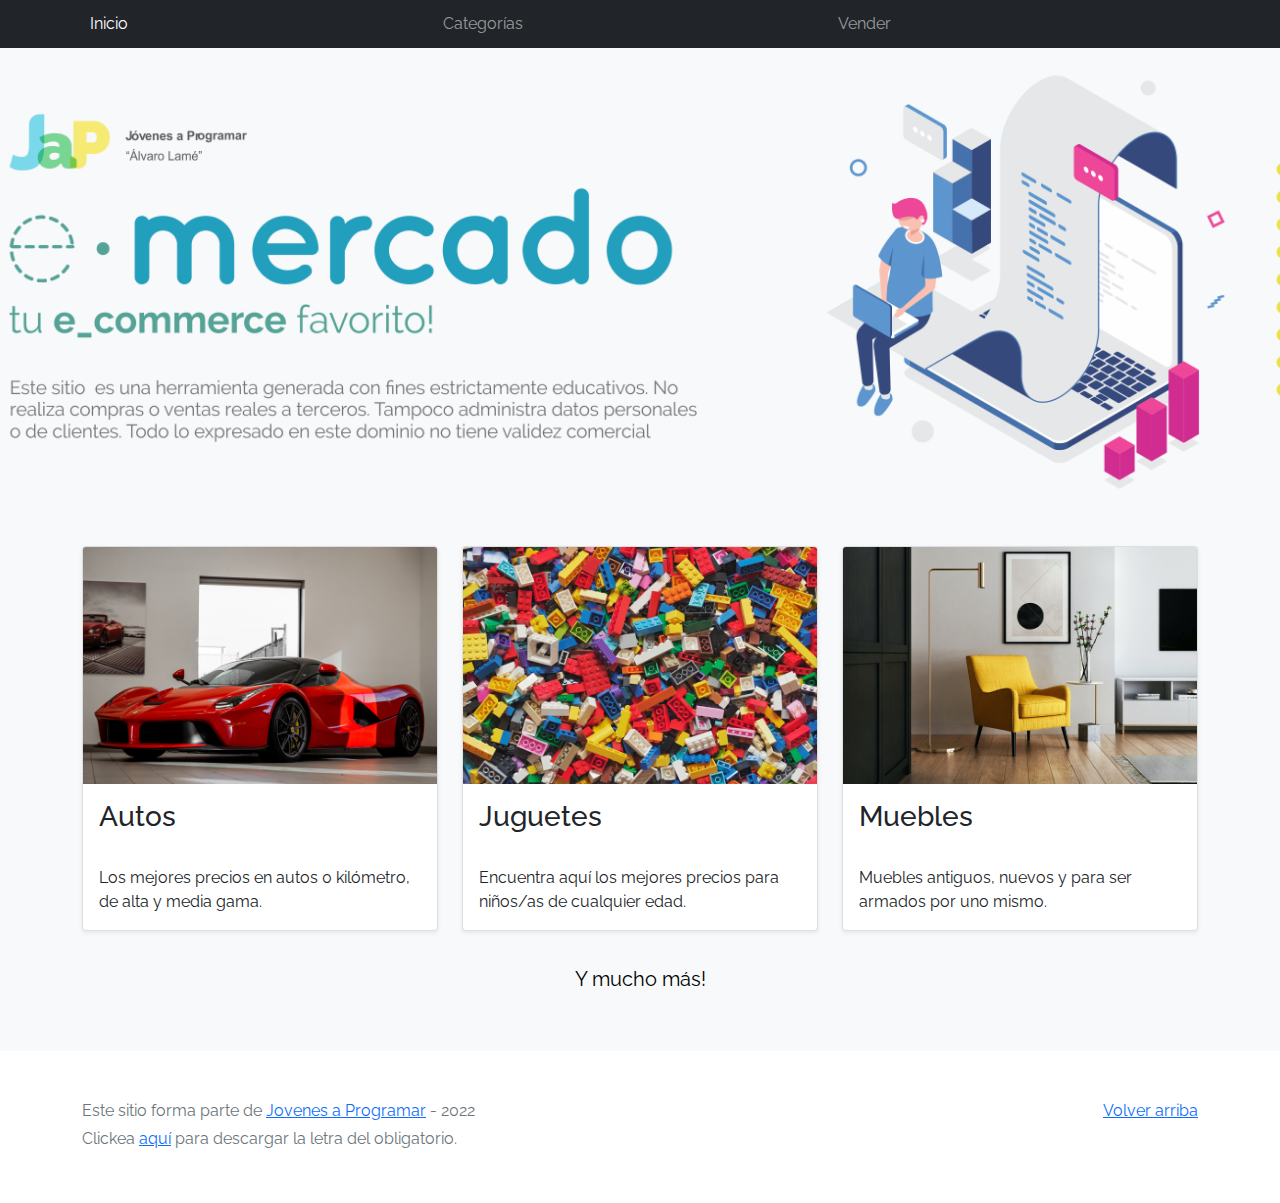
==== index.html @ 7fc6a2c6 "1.0" ====
<!DOCTYPE html>
<html lang="es">

<head>
  <meta http-equiv="Content-Type" content="text/html; charset=UTF-8">
  <meta name="viewport" content="width=device-width, initial-scale=1, shrink-to-fit=no">
  <title>eMercado - Todo lo que busques está aquí</title>

  <link href="https://fonts.googleapis.com/css?family=Raleway:300,300i,400,400i,700,700i,900,900i" rel="stylesheet">
  <link href="css/bootstrap.min.css" rel="stylesheet">
  <link href="css/styles.css" rel="stylesheet">
</head>

<body>
  <nav class="navbar navbar-expand-lg navbar-dark bg-dark p-1">
    <div class="container">
      <button class="navbar-toggler" type="button" data-bs-toggle="collapse" data-bs-target="#navbarNav"
        aria-controls="navbarNav" aria-expanded="false" aria-label="Toggle navigation">
        <span class="navbar-toggler-icon"></span>
      </button>
      <div class="collapse navbar-collapse" id="navbarNav">
        <ul class="navbar-nav w-100 justify-content-between">
          <li class="nav-item">
            <a class="nav-link active" href="index.html">Inicio</a>
          </li>
          <li class="nav-item">
            <a class="nav-link" href="categories.html">Categorías</a>
          </li>
          <li class="nav-item">
            <a class="nav-link" href="sell.html">Vender</a>
          </li>
          <li class="nav-item">
          </li>
        </ul>
      </div>
    </div>
  </nav>
  <main>
    <div class="jumbotron text-center"></div>
    <div class="album py-5 bg-light">
      <div class="container">
        <div class="row">
          <div class="col-md-4">
            <div class="card mb-4 shadow-sm custom-card cursor-active" id="autos">
              <img class="bd-placeholder-img card-img-top" src="img/cars_index.jpg"
                alt="Imgagen representativa de la categoría 'Autos'">
              <h3 class="m-3">Autos</h3>
              <div class="card-body">
                <p class="card-text">Los mejores precios en autos 0 kilómetro, de alta y media gama.</p>
              </div>
            </div>
          </div>
          <div class="col-md-4">
            <div class="card mb-4 shadow-sm custom-card cursor-active" id="juguetes">
              <img class="bd-placeholder-img card-img-top" src="img/toys_index.jpg"
                alt="Imgagen representativa de la categoría 'Juguetes'">
              <h3 class="m-3">Juguetes</h3>
              <div class="card-body">
                <p class="card-text">Encuentra aquí los mejores precios para niños/as de cualquier edad.</p>
              </div>
            </div>
          </div>
          <div class="col-md-4">
            <div class="card mb-4 shadow-sm custom-card cursor-active" id="muebles">
              <img class="bd-placeholder-img card-img-top" src="img/furniture_index.jpg"
                alt="Imgagen representativa de la categoría 'Muebles'">
              <h3 class="m-3">Muebles</h3>
              <div class="card-body">
                <p class="card-text">Muebles antiguos, nuevos y para ser armados por uno mismo.</p>
              </div>
            </div>
          </div>
        </div>
        <div class="row">
          <a class="btn btn-light btn-lg btn-block" href="categories.html">Y mucho más!</a>
        </div>
      </div>
    </div>
  </main>
  <footer class="text-muted">
    <div class="container">
      <p class="float-end">
        <a href="#">Volver arriba</a>
      </p>
      <p>Este sitio forma parte de <a href="https://jovenesaprogramar.edu.uy/" target="_blank">Jovenes a Programar</a> -
        2022</p>
      <p>Clickea <a target="_blank" href="Letra.pdf">aquí</a> para descargar la letra del obligatorio.</p>
    </div>
  </footer>
  <script src="js/bootstrap.bundle.min.js"></script>
  <script src="js/index.js"></script>
  <script src="js/init.js"></script>
</body>

</html>
---- css/styles.css ----
.jumbotron,
.card-body,
.container,
.site-header {
  font-family: 'Raleway', serif !important;
}

.jumbotron .display-4 {
  font-weight: bold;
}

nav a {
  text-decoration: none;
}

.bd-placeholder-img {
  font-size: 1.125rem;
  text-anchor: middle;
  -webkit-user-select: none;
  -moz-user-select: none;
  -ms-user-select: none;
  user-select: none;
}

@media (min-width: 768px) {
  .bd-placeholder-img-lg {
    font-size: 3.5rem;
  }
}

.jumbotron {
  height: 50vh;
  padding: 5em inherit;
  margin-bottom: 0;
  background-color: #53C0FB;
  background: url('../img/cover_back.png');
  background-size: cover;
  background-position: center;
  background-repeat: no-repeat;
  color: black;
  font-weight: bold;
}

@media (min-width: 768px) {
  .jumbotron {
    padding-top: 6rem;
    padding-bottom: 6rem;
  }
}

.jumbotron p:last-child {
  margin-bottom: 0;
}

.jumbotron-heading {
  font-weight: 300;
}

.jumbotron .container {
  max-width: 40rem;
  background-color: rgba(255, 255, 255, 0.5);
  border-radius: 10px;
  text-shadow: 1px 1px 2px grey;
}

.jumbotron .lead {
  font-size: 38px;
}

footer {
  padding-top: 3rem;
  padding-bottom: 3rem;
}

footer p {
  margin-bottom: .25rem;
}

.site-header a {
  color: white;
  transition: ease-in-out color .15s;
}

.site-header .dropdown-menu a {
  color: black;
}

.dropzone {
  border: 2px dashed #0087F7;
  border-radius: 5px;
  background: white;
}

.img-fit {
  max-height: 100%;
}

.alert {
  position: fixed;
  top: 80px;
  width: 50%;
  left: 50%;
  transform: translate(-50%, 0);
}

.lds-ring {
  display: inline-block;
  position: relative;
  width: 64px;
  height: 64px;
  top: 50%;
  left: 50%;
}

.cursor-active {
  cursor: pointer;
}

.left {
  float: left;
  padding: 4px;
  background-color: rgba(255, 255, 255, 0.5);
}

.lds-ring div {
  box-sizing: border-box;
  display: block;
  position: absolute;
  width: 51px;
  height: 51px;
  margin: 6px;
  border: 6px solid #fff;
  border-radius: 50%;
  animation: lds-ring 1.2s cubic-bezier(0.5, 0, 0.5, 1) infinite;
  border-color: #fff transparent transparent transparent;
}

.lds-ring div:nth-child(1) {
  animation-delay: -0.45s;
}

.lds-ring div:nth-child(2) {
  animation-delay: -0.3s;
}

.lds-ring div:nth-child(3) {
  animation-delay: -0.15s;
}

@keyframes lds-ring {
  0% {
    transform: rotate(0deg);
  }

  100% {
    transform: rotate(360deg);
  }
}

.signin {
  width: 100%;
  max-width: 330px;
  padding: 15px;
  margin: auto;
}

#spinner-wrapper {
  position: fixed;
  background-color: rgba(0, 0, 0, 0.5);
  width: 100%;
  height: 100%;
  top: 0;
  left: 0;
  z-index: 1021;
  display: none;
}

main {
  min-height: calc(100vh - 210px);
}

a.custom-card,
a.custom-card:hover {
  color: inherit;
  text-decoration: inherit;
}

.checked {
  color: orange;
}
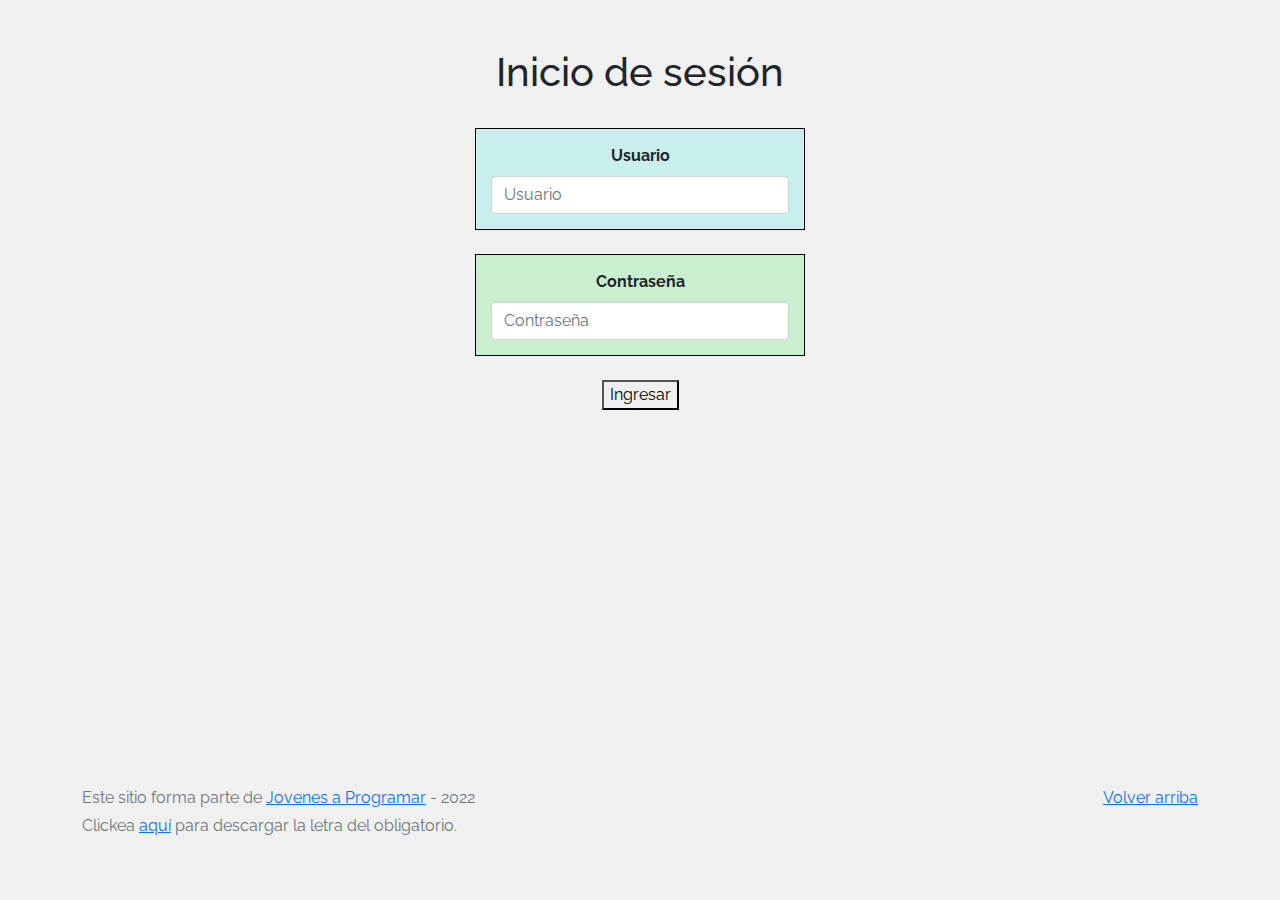
==== commit f90fcc70: "1.1" ====
--- a/index.html
+++ b/index.html
@@ -9,72 +9,31 @@
   <link href="https://fonts.googleapis.com/css?family=Raleway:300,300i,400,400i,700,700i,900,900i" rel="stylesheet">
   <link href="css/bootstrap.min.css" rel="stylesheet">
   <link href="css/styles.css" rel="stylesheet">
+  <style>
+    body {
+      background-color: rgb(240, 240, 240);
+    }
+  </style>
 </head>
 
 <body>
-  <nav class="navbar navbar-expand-lg navbar-dark bg-dark p-1">
+  <main class="mt-5 ">
     <div class="container">
-      <button class="navbar-toggler" type="button" data-bs-toggle="collapse" data-bs-target="#navbarNav"
-        aria-controls="navbarNav" aria-expanded="false" aria-label="Toggle navigation">
-        <span class="navbar-toggler-icon"></span>
-      </button>
-      <div class="collapse navbar-collapse" id="navbarNav">
-        <ul class="navbar-nav w-100 justify-content-between">
-          <li class="nav-item">
-            <a class="nav-link active" href="index.html">Inicio</a>
-          </li>
-          <li class="nav-item">
-            <a class="nav-link" href="categories.html">Categorías</a>
-          </li>
-          <li class="nav-item">
-            <a class="nav-link" href="sell.html">Vender</a>
-          </li>
-          <li class="nav-item">
-          </li>
-        </ul>
+      <h1 class="text-center ">Inicio de sesión</h1><br>
+
+
+      <div class="text-center signin login1 login2 login4">
+        <label for="nombre" class="form-label">Usuario</label>
+        <input type="text" class="form-control" id="user" placeholder="Usuario" />
+      </div><br>
+      <div class="text-center signin login1 login3 login4">
+        <label for=" nombre" class="form-label">Contraseña</label>
+        <input type="text" class="form-control" id="password" placeholder="Contraseña" />
+      </div><br>
+      <div class="text-center">
+        <button id="submit_login" type="button">Ingresar</button>
       </div>
-    </div>
-  </nav>
-  <main>
-    <div class="jumbotron text-center"></div>
-    <div class="album py-5 bg-light">
-      <div class="container">
-        <div class="row">
-          <div class="col-md-4">
-            <div class="card mb-4 shadow-sm custom-card cursor-active" id="autos">
-              <img class="bd-placeholder-img card-img-top" src="img/cars_index.jpg"
-                alt="Imgagen representativa de la categoría 'Autos'">
-              <h3 class="m-3">Autos</h3>
-              <div class="card-body">
-                <p class="card-text">Los mejores precios en autos 0 kilómetro, de alta y media gama.</p>
-              </div>
-            </div>
-          </div>
-          <div class="col-md-4">
-            <div class="card mb-4 shadow-sm custom-card cursor-active" id="juguetes">
-              <img class="bd-placeholder-img card-img-top" src="img/toys_index.jpg"
-                alt="Imgagen representativa de la categoría 'Juguetes'">
-              <h3 class="m-3">Juguetes</h3>
-              <div class="card-body">
-                <p class="card-text">Encuentra aquí los mejores precios para niños/as de cualquier edad.</p>
-              </div>
-            </div>
-          </div>
-          <div class="col-md-4">
-            <div class="card mb-4 shadow-sm custom-card cursor-active" id="muebles">
-              <img class="bd-placeholder-img card-img-top" src="img/furniture_index.jpg"
-                alt="Imgagen representativa de la categoría 'Muebles'">
-              <h3 class="m-3">Muebles</h3>
-              <div class="card-body">
-                <p class="card-text">Muebles antiguos, nuevos y para ser armados por uno mismo.</p>
-              </div>
-            </div>
-          </div>
-        </div>
-        <div class="row">
-          <a class="btn btn-light btn-lg btn-block" href="categories.html">Y mucho más!</a>
-        </div>
-      </div>
+
     </div>
   </main>
   <footer class="text-muted">
@@ -87,9 +46,7 @@
       <p>Clickea <a target="_blank" href="Letra.pdf">aquí</a> para descargar la letra del obligatorio.</p>
     </div>
   </footer>
-  <script src="js/bootstrap.bundle.min.js"></script>
-  <script src="js/index.js"></script>
-  <script src="js/init.js"></script>
+  <script src="js/login.js"></script>
 </body>
 
 </html>--- a/css/styles.css
+++ b/css/styles.css
@@ -187,4 +187,29 @@
 
 .checked {
   color: orange;
+}
+
+.prueba1 {
+  max-width: 40rem;
+  background-color: rgba(179, 37, 37, 0.5);
+  border-radius: 10px;
+  text-shadow: 1px 1px 2px grey;
+
+}
+
+.login1 {
+  font-weight: bold;
+
+}
+
+.login2 {
+  background-color: rgba(162, 238, 234, 0.5);
+}
+
+.login3 {
+  background-color: rgba(162, 238, 175, 0.5);
+}
+
+.login4 {
+  border: black 1px solid;
 }